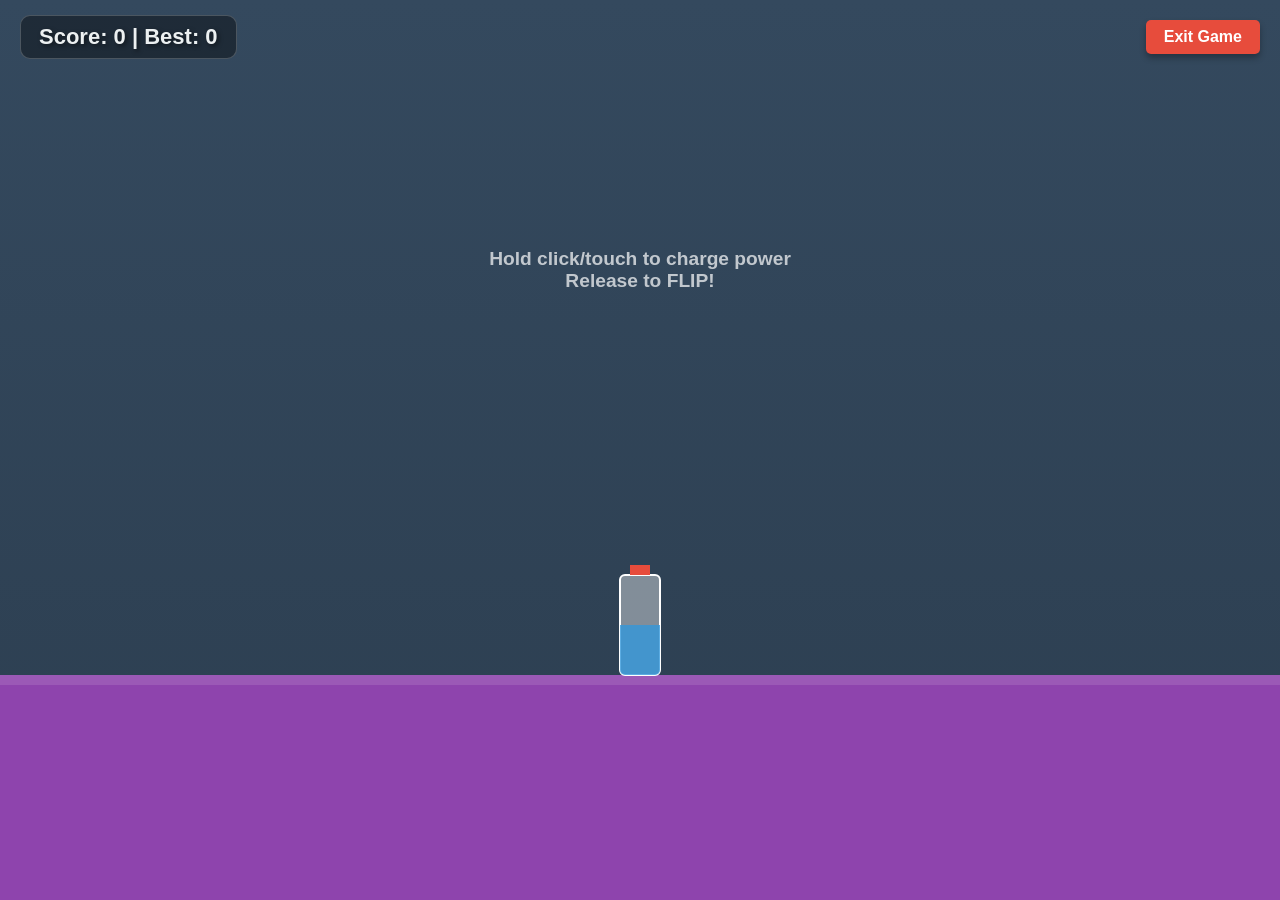
==== games/bottle/index.html @ 72e516ce "Initial commit of standalone arcade games suite" ====
<!DOCTYPE html>
<html lang="en">
<head>
    <meta charset="UTF-8">
    <meta name="viewport" content="width=device-width, initial-scale=1.0, maximum-scale=1.0, user-scalable=no">
    <title>Bottle Flip Pro</title>
    <link rel="stylesheet" href="style.css">
</head>
<body>

    <div class="top-bar">
        <div class="score-board">
            Score: <span id="scoreVal">0</span> | Best: <span id="bestScoreTop">0</span>
        </div>
        <a href="../../index.html" class="exit-btn">Exit Game</a>
    </div>

    <div class="instruction" id="instructionText">
        Hold click/touch to charge power<br>Release to FLIP!
    </div>

    <!-- Power Bar Indicator -->
    <div id="powerBarContainer">
        <div id="powerBarFill"></div>
    </div>

    <canvas id="gameCanvas"></canvas>

    <!-- Game Over Modal -->
    <div id="gameOverModal">
        <h2>Bottle Fell! 💥</h2>
        <p id="motivationalText"></p>
        <div class="score-details">Score: <span id="finalScore">0</span></div>
        <div class="score-details">Best Score: <span id="bestScoreDisplay">0</span></div>
        
        <div class="modal-btn-container">
            <button class="modal-btn restart-btn" onclick="location.reload()">Try Again</button>
            <a href="../../index.html" class="modal-btn exit-modal-btn">Exit</a>
        </div>
    </div>

    <script>
        const canvas = document.getElementById("gameCanvas");
        const ctx = canvas.getContext("2d");
        
        canvas.width = window.innerWidth;
        canvas.height = window.innerHeight;

        // Variables & Physics
        let score = 0;
        let bestScore = localStorage.getItem("bottleBestScore") || 0;
        document.getElementById("bestScoreTop").innerText = bestScore;

        const gravity = 0.6;
        let state = "IDLE"; // IDLE, CHARGING, FLIPPING, GAMEOVER
        let power = 0;
        let maxPower = 25;
        let powerDirection = 1;

        // Table / Platform details
        const table = {
            y: canvas.height * 0.75, // Table screen ke 75% height par hogi
            height: canvas.height * 0.25
        };

        // Bottle Object
        const bottle = {
            w: 40,
            h: 100,
            x: canvas.width / 2,
            y: table.y - 100,
            vy: 0, // Vertical velocity
            angle: 0, // Rotation in degrees
            vRot: 0 // Rotational velocity
        };

        const powerBarContainer = document.getElementById("powerBarContainer");
        const powerBarFill = document.getElementById("powerBarFill");
        const instructionText = document.getElementById("instructionText");

        // Input Listeners (Mouse & Touch)
        function startCharge(e) {
            if (e.type === 'touchstart') e.preventDefault();
            if (state === "IDLE") {
                state = "CHARGING";
                power = 0;
                powerDirection = 1;
                powerBarContainer.style.display = "block";
                instructionText.style.display = "none";
            }
        }

        function releaseFlip(e) {
            if (e.type === 'touchend') e.preventDefault();
            if (state === "CHARGING") {
                state = "FLIPPING";
                powerBarContainer.style.display = "none";
                
                // Jump physics apply karna
                bottle.vy = -power; // Upar ki taraf uchhalna
                bottle.vRot = power * 0.8; // Ghoomne ki speed (power pe depend karegi)
            }
        }

        window.addEventListener("mousedown", startCharge);
        window.addEventListener("touchstart", startCharge, {passive: false});
        window.addEventListener("mouseup", releaseFlip);
        window.addEventListener("touchend", releaseFlip, {passive: false});

        // Game Loop
        function update() {
            ctx.clearRect(0, 0, canvas.width, canvas.height);

            // Draw Background Room (Simple gradient)
            let gradient = ctx.createLinearGradient(0, 0, 0, canvas.height);
            gradient.addColorStop(0, "#34495e");
            gradient.addColorStop(1, "#2c3e50");
            ctx.fillStyle = gradient;
            ctx.fillRect(0, 0, canvas.width, canvas.height);

            // Draw Table
            ctx.fillStyle = "#8e44ad"; // Purple table for arcade look
            ctx.fillRect(0, table.y, canvas.width, table.height);
            ctx.fillStyle = "#9b59b6"; // Table top highlight
            ctx.fillRect(0, table.y, canvas.width, 10);

            // Charging Logic
            if (state === "CHARGING") {
                power += 0.5 * powerDirection;
                if (power >= maxPower || power <= 0) {
                    powerDirection *= -1; // Bar full hone par wapas reverse aayega
                }
                powerBarFill.style.width = (power / maxPower) * 100 + "%";
            }

            // Flipping Physics Logic
            if (state === "FLIPPING") {
                bottle.vy += gravity; // Gravity apply
                bottle.y += bottle.vy;
                bottle.angle += bottle.vRot; // Rotate

                // Collision with table check
                if (bottle.y >= table.y - bottle.h) {
                    bottle.y = table.y - bottle.h; // Table par set karo
                    checkLanding();
                }
            }

            // Draw Bottle
            ctx.save();
            // Origin point ko bottle ke center me set karna taki wo center se ghoome
            ctx.translate(bottle.x, bottle.y + bottle.h / 2);
            ctx.rotate((bottle.angle * Math.PI) / 180);

            // Draw Bottle Body
            ctx.fillStyle = "rgba(255, 255, 255, 0.4)";
            ctx.strokeStyle = "#ffffff";
            ctx.lineWidth = 2;
            
            // Bottle shape (Rectangle with rounded bottom)
            ctx.beginPath();
            ctx.roundRect(-bottle.w / 2, -bottle.h / 2, bottle.w, bottle.h, 5);
            ctx.fill();
            ctx.stroke();

            // Draw Water inside bottle (Blue)
            ctx.fillStyle = "rgba(52, 152, 219, 0.8)";
            ctx.beginPath();
            ctx.roundRect(-bottle.w / 2, 0, bottle.w, bottle.h / 2, [0, 0, 5, 5]);
            ctx.fill();

            // Draw Bottle Cap
            ctx.fillStyle = "#e74c3c"; // Red cap
            ctx.fillRect(-bottle.w / 4, -bottle.h / 2 - 10, bottle.w / 2, 10);

            ctx.restore();

            if (state !== "GAMEOVER") {
                requestAnimationFrame(update);
            }
        }

        // Win/Loss Calculation
        function checkLanding() {
            // Angle ko 0-360 ke beech me lana
            let finalAngle = Math.abs(bottle.angle % 360);

            // Perfect landing condition (straight upright)
            if (finalAngle <= 25 || finalAngle >= 335) {
                // WIN!
                score++;
                document.getElementById("scoreVal").innerText = score;
                
                // Snap bottle back to perfect straight
                bottle.angle = 0;
                bottle.y = table.y - bottle.h;
                
                state = "IDLE";
                instructionText.innerHTML = "Perfect! 👏<br>Tap to flip again.";
                instructionText.style.display = "block";
            } else {
                // LOSE! (Bottle giri hui draw hogi)
                state = "GAMEOVER";
                
                // Snap it to fallen down horizontally
                bottle.angle = (finalAngle > 90 && finalAngle < 270) ? 180 : 90;
                bottle.y = table.y - bottle.w/2; // Laying flat
                drawFinalFallenState(); // Draw one last time
                
                setTimeout(showGameOverMenu, 500);
            }
        }

        function drawFinalFallenState() {
            ctx.clearRect(0, 0, canvas.width, canvas.height);
            let gradient = ctx.createLinearGradient(0, 0, 0, canvas.height);
            gradient.addColorStop(0, "#34495e");
            gradient.addColorStop(1, "#2c3e50");
            ctx.fillStyle = gradient;
            ctx.fillRect(0, 0, canvas.width, canvas.height);

            ctx.fillStyle = "#8e44ad"; 
            ctx.fillRect(0, table.y, canvas.width, table.height);
            ctx.fillStyle = "#9b59b6"; 
            ctx.fillRect(0, table.y, canvas.width, 10);

            ctx.save();
            ctx.translate(bottle.x, table.y - bottle.w/2);
            ctx.rotate((90 * Math.PI) / 180);

            ctx.fillStyle = "rgba(255, 255, 255, 0.4)";
            ctx.strokeStyle = "#ffffff";
            ctx.lineWidth = 2;
            ctx.beginPath();
            ctx.roundRect(-bottle.w / 2, -bottle.h / 2, bottle.w, bottle.h, 5);
            ctx.fill();
            ctx.stroke();

            ctx.fillStyle = "rgba(52, 152, 219, 0.8)";
            ctx.beginPath();
            ctx.roundRect(-bottle.w / 2, 0, bottle.w, bottle.h / 2, [0, 0, 5, 5]);
            ctx.fill();

            ctx.fillStyle = "#e74c3c";
            ctx.fillRect(-bottle.w / 4, -bottle.h / 2 - 10, bottle.w / 2, 10);
            ctx.restore();
        }

        function showGameOverMenu() {
            let textElement = document.getElementById("motivationalText");
            
            if (score > bestScore) {
                bestScore = score;
                localStorage.setItem("bottleBestScore", bestScore); 
                textElement.innerText = "Awesome! New High Score! 🎉";
                textElement.style.color = "#27ae60";
            } else {
                textElement.innerText = "Oops! Timing is everything. Your best is " + bestScore + " 💪";
            }
            
            document.getElementById("finalScore").innerText = score;
            document.getElementById("bestScoreDisplay").innerText = bestScore;
            
            document.getElementById("gameCanvas").style.filter = "blur(3px)";
            document.getElementById("gameOverModal").style.display = "block";
        }

        // Adjust canvas on resize
        window.addEventListener('resize', () => {
            canvas.width = window.innerWidth;
            canvas.height = window.innerHeight;
            bottle.x = canvas.width / 2;
            table.y = canvas.height * 0.75;
            table.height = canvas.height * 0.25;
            if(state === "IDLE") {
                bottle.y = table.y - bottle.h;
            }
        });

        // Start animation
        update();

    </script>
</body>
</html>
---- games/bottle/style.css ----
body {
    background: #2c3e50; /* Dark blue background */
    margin: 0;
    overflow: hidden;
    font-family: 'Segoe UI', Tahoma, Geneva, Verdana, sans-serif;
    user-select: none; /* Mobile par double tap zoom rokne ke liye */
}

canvas {
    display: block;
}

.top-bar {
    position: absolute;
    top: 15px;
    left: 20px;
    right: 20px;
    display: flex;
    justify-content: space-between;
    align-items: center;
    pointer-events: none;
}

.score-board {
    color: #ecf0f1;
    font-size: 22px;
    font-weight: bold;
    text-shadow: 2px 2px 4px rgba(0, 0, 0, 0.5);
    background: rgba(0, 0, 0, 0.4);
    padding: 8px 18px;
    border-radius: 10px;
    border: 1px solid rgba(255,255,255,0.2);
}

.exit-btn {
    pointer-events: auto;
    padding: 8px 18px;
    background: #e74c3c;
    color: white;
    text-decoration: none;
    border-radius: 5px;
    font-weight: bold;
    transition: 0.3s;
    box-shadow: 0 4px 6px rgba(0, 0, 0, 0.3);
}

.exit-btn:hover { background: #c0392b; transform: scale(1.05); }

/* Power Bar Styling */
#powerBarContainer {
    position: absolute;
    bottom: 50px;
    left: 50%;
    transform: translateX(-50%);
    width: 250px;
    height: 20px;
    background: rgba(255, 255, 255, 0.2);
    border-radius: 10px;
    border: 2px solid white;
    display: none; /* Sirf click karne par dikhega */
}

#powerBarFill {
    width: 0%;
    height: 100%;
    background: linear-gradient(90deg, #2ecc71, #f1c40f, #e74c3c);
    border-radius: 8px;
}

/* Game Over Modal */
#gameOverModal {
    display: none;
    position: absolute;
    top: 50%;
    left: 50%;
    transform: translate(-50%, -50%);
    background: white;
    padding: 30px;
    border-radius: 15px;
    text-align: center;
    box-shadow: 0 10px 30px rgba(0, 0, 0, 0.5);
    z-index: 100;
    min-width: 300px;
}

#gameOverModal h2 { color: #c0392b; margin-top: 0; font-size: 2rem; }
#motivationalText { font-size: 1.1rem; color: #555; margin-bottom: 20px; font-weight: 500; }
.score-details { font-size: 1.2rem; font-weight: bold; color: #2c3e50; margin: 10px 0; }

.modal-btn-container { margin-top: 25px; display: flex; justify-content: center; gap: 15px; }
.modal-btn {
    padding: 10px 20px;
    border: none;
    border-radius: 5px;
    cursor: pointer;
    font-weight: bold;
    font-size: 1rem;
    transition: 0.3s;
    text-decoration: none;
}
.restart-btn { background: #27ae60; color: white; }
.restart-btn:hover { background: #2ecc71; }
.exit-modal-btn { background: #e74c3c; color: white; }
.exit-modal-btn:hover { background: #c0392b; }

.instruction {
    position: absolute;
    top: 30%;
    left: 50%;
    transform: translate(-50%, -50%);
    color: rgba(255,255,255,0.7);
    font-size: 1.2rem;
    font-weight: bold;
    pointer-events: none;
    text-align: center;
}
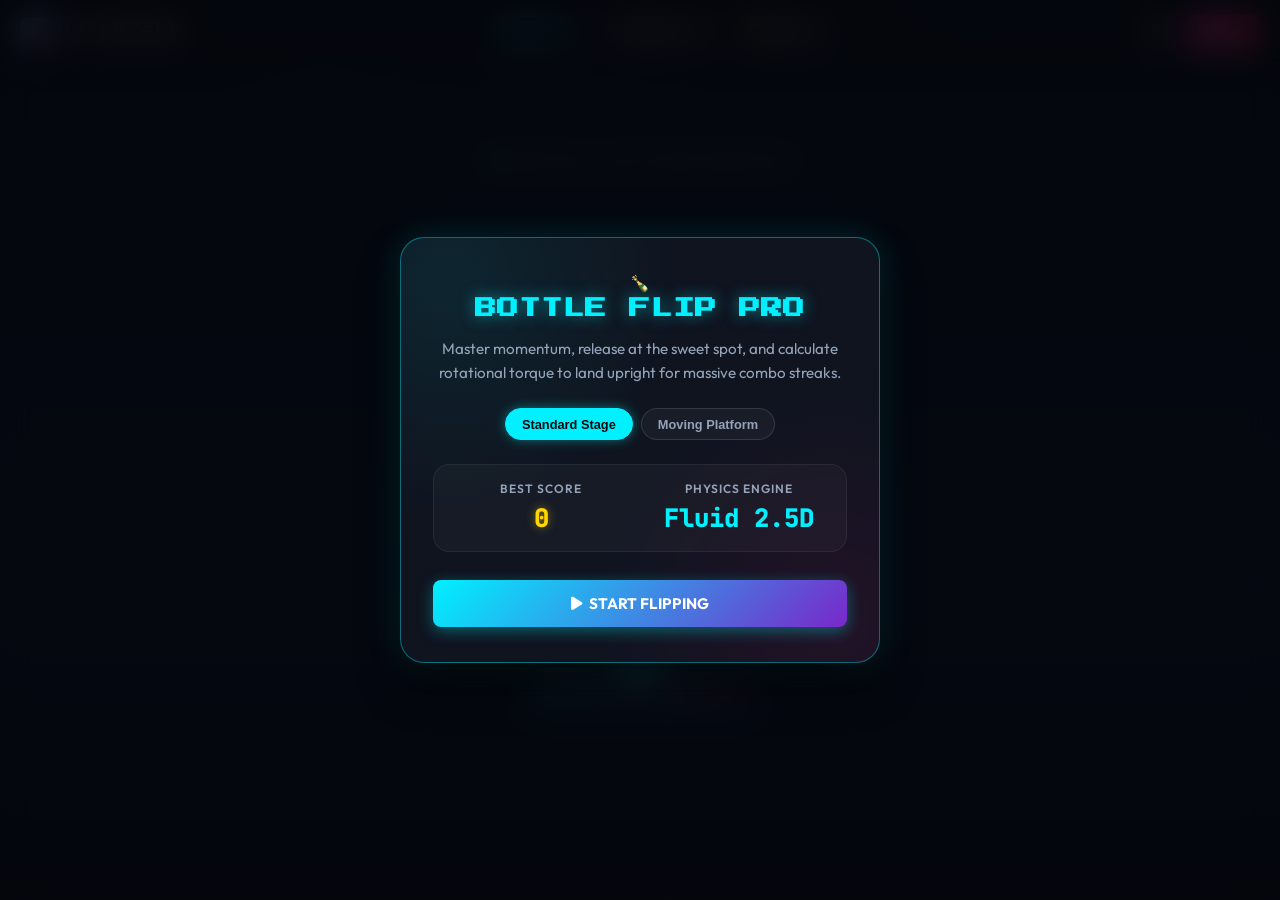
==== commit 8d671a9e: "feat: complete arcade overhaul with distinct game identities, Web Audio synthesizer, and Neon Breako" ====
--- a/games/bottle/index.html
+++ b/games/bottle/index.html
@@ -1,285 +1,652 @@
 <!DOCTYPE html>
 <html lang="en">
 <head>
-    <meta charset="UTF-8">
-    <meta name="viewport" content="width=device-width, initial-scale=1.0, maximum-scale=1.0, user-scalable=no">
-    <title>Bottle Flip Pro</title>
-    <link rel="stylesheet" href="style.css">
+  <meta charset="UTF-8">
+  <meta name="viewport" content="width=device-width, initial-scale=1.0, maximum-scale=1.0, user-scalable=no">
+  <title>Bottle Flip Pro | VG-Arcade</title>
+  <meta name="description" content="Realistic 2.5D physics bottle flipping simulator with dynamic fluid mechanics and streak multipliers by Vaishnav Gupta.">
+  <link rel="stylesheet" href="https://cdnjs.cloudflare.com/ajax/libs/font-awesome/6.5.1/css/all.min.css">
+  <link rel="stylesheet" href="style.css">
 </head>
 <body>
 
-    <div class="top-bar">
-        <div class="score-board">
-            Score: <span id="scoreVal">0</span> | Best: <span id="bestScoreTop">0</span>
+  <!-- Top Arcade Header -->
+  <header class="arcade-header">
+    <a href="../../index.html" class="arcade-brand" title="Back to Arcade Zone">
+      <div class="arcade-brand-icon"><i class="fas fa-gamepad"></i></div>
+      <span>VG-ARCADE</span>
+    </a>
+
+    <div class="arcade-stats-bar">
+      <div class="arcade-badge arcade-badge-highlight">
+        <span>SCORE:</span> <span id="currentScore">0</span>
+      </div>
+      <div class="arcade-badge">
+        <i class="fas fa-fire" style="color:var(--arcade-pink);"></i>
+        <span>STREAK:</span> <span id="currentStreak">0</span>x
+      </div>
+      <div class="arcade-badge">
+        <i class="fas fa-trophy" style="color:var(--arcade-yellow);"></i>
+        <span>BEST:</span> <span id="bestScore">0</span>
+      </div>
+    </div>
+
+    <div class="arcade-actions">
+      <button class="arcade-btn arcade-btn-icon arcade-sound-btn" onclick="ArcadeAudio.toggleMute()" title="Mute/Unmute Audio">
+        <i class="fas fa-volume-up"></i>
+      </button>
+      <a href="../../index.html" class="arcade-btn arcade-btn-danger" title="Exit to Hub">
+        <i class="fas fa-door-open"></i> <span class="hide-mobile">Exit</span>
+      </a>
+    </div>
+  </header>
+
+  <!-- Dynamic Streak Callout -->
+  <div class="streak-floater" id="streakBanner">🔥 2X COMBO!</div>
+
+  <!-- Instruction Guide -->
+  <div class="flip-guide" id="flipGuide">
+    <i class="fas fa-hand-pointer"></i>
+    <span>Hold mouse or touch to charge, release to flip!</span>
+  </div>
+
+  <!-- Power Gauge HUD -->
+  <div class="power-hud" id="powerHud">
+    <div class="power-label-row">
+      <span>FLIP TORQUE</span>
+      <span id="powerPercent">0%</span>
+    </div>
+    <div class="power-track">
+      <div class="sweet-spot-marker"></div>
+      <div class="power-fill" id="powerFill"></div>
+    </div>
+  </div>
+
+  <canvas id="gameCanvas"></canvas>
+
+  <!-- Start Modal -->
+  <div class="arcade-modal-backdrop active" id="startModal">
+    <div class="arcade-modal-card">
+      <div class="game-badge-icon">🍾</div>
+      <h1 class="arcade-modal-title">BOTTLE FLIP PRO</h1>
+      <p class="arcade-modal-desc">
+        Master momentum, release at the sweet spot, and calculate rotational torque to land upright for massive combo streaks.
+      </p>
+
+      <div class="arcade-difficulty-tabs">
+        <button class="arcade-diff-btn active" data-mode="classic" onclick="setGameMode('classic')">Standard Stage</button>
+        <button class="arcade-diff-btn" data-mode="moving" onclick="setGameMode('moving')">Moving Platform</button>
+      </div>
+
+      <div class="arcade-stat-grid">
+        <div class="arcade-stat-item">
+          <div class="label">Best Score</div>
+          <div class="val highlight" id="modalBestDisplay">0</div>
         </div>
-        <a href="../../index.html" class="exit-btn">Exit Game</a>
+        <div class="arcade-stat-item">
+          <div class="label">Physics Engine</div>
+          <div class="val" style="color:var(--arcade-cyan);">Fluid 2.5D</div>
+        </div>
+      </div>
+
+      <div class="arcade-modal-buttons">
+        <button class="arcade-btn arcade-btn-primary" onclick="startGame()">
+          <i class="fas fa-play"></i> START FLIPPING
+        </button>
+      </div>
     </div>
-
-    <div class="instruction" id="instructionText">
-        Hold click/touch to charge power<br>Release to FLIP!
+  </div>
+
+  <!-- Game Over Modal -->
+  <div class="arcade-modal-backdrop" id="gameOverModal">
+    <div class="arcade-modal-card">
+      <h2 class="arcade-modal-title" id="gameOverTitle" style="color:var(--arcade-pink);">BOTTLE TOPPLED!</h2>
+      <p class="arcade-modal-desc" id="gameOverMsg">A slight miscalculation in angular torque.</p>
+
+      <div class="arcade-stat-grid">
+        <div class="arcade-stat-item">
+          <div class="label">Final Score</div>
+          <div class="val highlight" id="finalScoreVal">0</div>
+        </div>
+        <div class="arcade-stat-item">
+          <div class="label">Best Score</div>
+          <div class="val" id="bestScoreVal">0</div>
+        </div>
+      </div>
+
+      <div class="arcade-modal-buttons">
+        <button class="arcade-btn arcade-btn-primary" onclick="restartGame()">
+          <i class="fas fa-redo"></i> TRY AGAIN
+        </button>
+        <a href="../../index.html" class="arcade-btn arcade-btn-ghost">
+          <i class="fas fa-home"></i> HUB
+        </a>
+      </div>
     </div>
-
-    <!-- Power Bar Indicator -->
-    <div id="powerBarContainer">
-        <div id="powerBarFill"></div>
-    </div>
-
-    <canvas id="gameCanvas"></canvas>
-
-    <!-- Game Over Modal -->
-    <div id="gameOverModal">
-        <h2>Bottle Fell! 💥</h2>
-        <p id="motivationalText"></p>
-        <div class="score-details">Score: <span id="finalScore">0</span></div>
-        <div class="score-details">Best Score: <span id="bestScoreDisplay">0</span></div>
-        
-        <div class="modal-btn-container">
-            <button class="modal-btn restart-btn" onclick="location.reload()">Try Again</button>
-            <a href="../../index.html" class="modal-btn exit-modal-btn">Exit</a>
-        </div>
-    </div>
-
-    <script>
-        const canvas = document.getElementById("gameCanvas");
-        const ctx = canvas.getContext("2d");
-        
-        canvas.width = window.innerWidth;
-        canvas.height = window.innerHeight;
-
-        // Variables & Physics
-        let score = 0;
-        let bestScore = localStorage.getItem("bottleBestScore") || 0;
-        document.getElementById("bestScoreTop").innerText = bestScore;
-
-        const gravity = 0.6;
-        let state = "IDLE"; // IDLE, CHARGING, FLIPPING, GAMEOVER
-        let power = 0;
-        let maxPower = 25;
-        let powerDirection = 1;
-
-        // Table / Platform details
-        const table = {
-            y: canvas.height * 0.75, // Table screen ke 75% height par hogi
-            height: canvas.height * 0.25
-        };
-
-        // Bottle Object
-        const bottle = {
-            w: 40,
-            h: 100,
-            x: canvas.width / 2,
-            y: table.y - 100,
-            vy: 0, // Vertical velocity
-            angle: 0, // Rotation in degrees
-            vRot: 0 // Rotational velocity
-        };
-
-        const powerBarContainer = document.getElementById("powerBarContainer");
-        const powerBarFill = document.getElementById("powerBarFill");
-        const instructionText = document.getElementById("instructionText");
-
-        // Input Listeners (Mouse & Touch)
-        function startCharge(e) {
-            if (e.type === 'touchstart') e.preventDefault();
-            if (state === "IDLE") {
-                state = "CHARGING";
-                power = 0;
-                powerDirection = 1;
-                powerBarContainer.style.display = "block";
-                instructionText.style.display = "none";
-            }
+  </div>
+
+  <script src="../../shared/arcade-core.js"></script>
+  <script>
+    const canvas = document.getElementById("gameCanvas");
+    const ctx = canvas.getContext("2d");
+
+    // Game Mode & Stats
+    let gameMode = 'classic';
+    let score = 0;
+    let streak = 0;
+    let bestScore = 0;
+    let state = 'IDLE'; // IDLE, CHARGING, FLIPPING, LANDED, FALLEN, GAMEOVER
+
+    // Physics
+    const GRAVITY = 0.58;
+    let power = 0;
+    let powerSpeed = 0.52;
+    let maxPower = 24;
+    let powerDir = 1;
+
+    // Platform State
+    let platform = {
+      x: 0,
+      y: 0,
+      w: 220,
+      h: 24,
+      targetX: 0,
+      dir: 1,
+      speed: 1.5
+    };
+
+    // Bottle State
+    const bottle = {
+      w: 42,
+      h: 110,
+      x: 0,
+      y: 0,
+      vx: 0,
+      vy: 0,
+      angle: 0,
+      vRot: 0,
+      slosh: 0,      // Liquid slosh offset angle
+      vSlosh: 0      // Liquid slosh velocity
+    };
+
+    // Lights
+    let spotlightAngle = 0;
+
+    ArcadeStorage.recordPlay('bottle');
+
+    function updateHighScore() {
+      bestScore = ArcadeStorage.getHighScore(`bottle_${gameMode}`, 0);
+      document.getElementById("bestScore").innerText = bestScore;
+      document.getElementById("modalBestDisplay").innerText = bestScore;
+    }
+
+    function setGameMode(mode) {
+      gameMode = mode;
+      document.querySelectorAll(".arcade-diff-btn").forEach(btn => {
+        btn.classList.toggle("active", btn.getAttribute("data-mode") === mode);
+      });
+      updateHighScore();
+      ArcadeAudio.playClick();
+    }
+
+    function resizeCanvas() {
+      canvas.width = window.innerWidth;
+      canvas.height = window.innerHeight;
+
+      platform.y = canvas.height * 0.76;
+      if (state === 'IDLE' || state === 'CHARGING') {
+        platform.x = (canvas.width - platform.w) / 2;
+        bottle.x = platform.x + platform.w / 2;
+        bottle.y = platform.y - bottle.h;
+      }
+    }
+    window.addEventListener("resize", resizeCanvas);
+
+    function startGame() {
+      document.getElementById("startModal").classList.remove("active");
+      document.getElementById("gameOverModal").classList.remove("active");
+      score = 0;
+      streak = 0;
+      document.getElementById("currentScore").innerText = score;
+      document.getElementById("currentStreak").innerText = streak;
+      
+      resetToIdle();
+      state = 'IDLE';
+      updateHighScore();
+      ArcadeAudio.playClick();
+    }
+
+    function restartGame() {
+      startGame();
+    }
+
+    function resetToIdle() {
+      platform.x = (canvas.width - platform.w) / 2;
+      platform.y = canvas.height * 0.76;
+      bottle.x = platform.x + platform.w / 2;
+      bottle.y = platform.y - bottle.h;
+      bottle.vx = 0;
+      bottle.vy = 0;
+      bottle.angle = 0;
+      bottle.vRot = 0;
+      bottle.slosh = 0;
+      bottle.vSlosh = 0;
+      state = 'IDLE';
+    }
+
+    // --- INPUT HANDLING ---
+    function handleChargeStart(e) {
+      if (state !== 'IDLE') return;
+      if (e.target.closest('.arcade-header') || e.target.closest('.arcade-modal-backdrop')) return;
+      
+      state = 'CHARGING';
+      power = 0;
+      powerDir = 1;
+      document.getElementById("powerHud").classList.add("charging");
+      document.getElementById("flipGuide").style.opacity = '0';
+    }
+
+    function handleChargeEnd(e) {
+      if (state !== 'CHARGING') return;
+      state = 'FLIPPING';
+      document.getElementById("powerHud").classList.remove("charging");
+
+      // Calculate vertical and rotational impulses
+      const sweetRatio = power / maxPower;
+      bottle.vy = -power;
+      // Rotational torque tuned so sweet spot (~70%) yields ~360° rotation!
+      bottle.vRot = (power * 0.94) + 1.2;
+      bottle.vSlosh = -power * 0.15;
+
+      ArcadeAudio.playFlip();
+    }
+
+    window.addEventListener("mousedown", handleChargeStart);
+    window.addEventListener("touchstart", (e) => {
+      if (e.touches.length === 1) handleChargeStart(e);
+    }, { passive: true });
+
+    window.addEventListener("mouseup", handleChargeEnd);
+    window.addEventListener("touchend", handleChargeEnd, { passive: true });
+
+    // Keyboard Spacebar
+    window.addEventListener("keydown", (e) => {
+      if (e.code === "Space" && state === 'IDLE') {
+        e.preventDefault();
+        handleChargeStart(e);
+      }
+    });
+    window.addEventListener("keyup", (e) => {
+      if (e.code === "Space" && state === 'CHARGING') {
+        e.preventDefault();
+        handleChargeEnd(e);
+      }
+    });
+
+    // --- GAME LOOP ---
+    function loop() {
+      update();
+      render();
+      requestAnimationFrame(loop);
+    }
+
+    function update() {
+      spotlightAngle += 0.015;
+
+      // Platform movement if in moving mode
+      if (gameMode === 'moving' && (state === 'IDLE' || state === 'CHARGING')) {
+        platform.x += platform.speed * platform.dir;
+        const margin = 40;
+        if (platform.x < margin) {
+          platform.x = margin;
+          platform.dir = 1;
+        } else if (platform.x + platform.w > canvas.width - margin) {
+          platform.x = canvas.width - margin - platform.w;
+          platform.dir = -1;
         }
-
-        function releaseFlip(e) {
-            if (e.type === 'touchend') e.preventDefault();
-            if (state === "CHARGING") {
-                state = "FLIPPING";
-                powerBarContainer.style.display = "none";
-                
-                // Jump physics apply karna
-                bottle.vy = -power; // Upar ki taraf uchhalna
-                bottle.vRot = power * 0.8; // Ghoomne ki speed (power pe depend karegi)
-            }
+        bottle.x = platform.x + platform.w / 2;
+      }
+
+      // Charging Logic
+      if (state === 'CHARGING') {
+        power += powerSpeed * powerDir;
+        if (power >= maxPower) {
+          power = maxPower;
+          powerDir = -1;
+        } else if (power <= 0) {
+          power = 0;
+          powerDir = 1;
         }
-
-        window.addEventListener("mousedown", startCharge);
-        window.addEventListener("touchstart", startCharge, {passive: false});
-        window.addEventListener("mouseup", releaseFlip);
-        window.addEventListener("touchend", releaseFlip, {passive: false});
-
-        // Game Loop
-        function update() {
-            ctx.clearRect(0, 0, canvas.width, canvas.height);
-
-            // Draw Background Room (Simple gradient)
-            let gradient = ctx.createLinearGradient(0, 0, 0, canvas.height);
-            gradient.addColorStop(0, "#34495e");
-            gradient.addColorStop(1, "#2c3e50");
-            ctx.fillStyle = gradient;
-            ctx.fillRect(0, 0, canvas.width, canvas.height);
-
-            // Draw Table
-            ctx.fillStyle = "#8e44ad"; // Purple table for arcade look
-            ctx.fillRect(0, table.y, canvas.width, table.height);
-            ctx.fillStyle = "#9b59b6"; // Table top highlight
-            ctx.fillRect(0, table.y, canvas.width, 10);
-
-            // Charging Logic
-            if (state === "CHARGING") {
-                power += 0.5 * powerDirection;
-                if (power >= maxPower || power <= 0) {
-                    powerDirection *= -1; // Bar full hone par wapas reverse aayega
-                }
-                powerBarFill.style.width = (power / maxPower) * 100 + "%";
-            }
-
-            // Flipping Physics Logic
-            if (state === "FLIPPING") {
-                bottle.vy += gravity; // Gravity apply
-                bottle.y += bottle.vy;
-                bottle.angle += bottle.vRot; // Rotate
-
-                // Collision with table check
-                if (bottle.y >= table.y - bottle.h) {
-                    bottle.y = table.y - bottle.h; // Table par set karo
-                    checkLanding();
-                }
-            }
-
-            // Draw Bottle
-            ctx.save();
-            // Origin point ko bottle ke center me set karna taki wo center se ghoome
-            ctx.translate(bottle.x, bottle.y + bottle.h / 2);
-            ctx.rotate((bottle.angle * Math.PI) / 180);
-
-            // Draw Bottle Body
-            ctx.fillStyle = "rgba(255, 255, 255, 0.4)";
-            ctx.strokeStyle = "#ffffff";
-            ctx.lineWidth = 2;
-            
-            // Bottle shape (Rectangle with rounded bottom)
-            ctx.beginPath();
-            ctx.roundRect(-bottle.w / 2, -bottle.h / 2, bottle.w, bottle.h, 5);
-            ctx.fill();
-            ctx.stroke();
-
-            // Draw Water inside bottle (Blue)
-            ctx.fillStyle = "rgba(52, 152, 219, 0.8)";
-            ctx.beginPath();
-            ctx.roundRect(-bottle.w / 2, 0, bottle.w, bottle.h / 2, [0, 0, 5, 5]);
-            ctx.fill();
-
-            // Draw Bottle Cap
-            ctx.fillStyle = "#e74c3c"; // Red cap
-            ctx.fillRect(-bottle.w / 4, -bottle.h / 2 - 10, bottle.w / 2, 10);
-
-            ctx.restore();
-
-            if (state !== "GAMEOVER") {
-                requestAnimationFrame(update);
-            }
+        const pct = Math.round((power / maxPower) * 100);
+        document.getElementById("powerFill").style.width = `${pct}%`;
+        document.getElementById("powerPercent").innerText = `${pct}%`;
+
+        // Slight pre-jump bottle squash
+        bottle.slosh = Math.sin(Date.now() / 80) * 0.15;
+      }
+
+      // Flipping Physics
+      if (state === 'FLIPPING') {
+        bottle.vy += GRAVITY;
+        bottle.y += bottle.vy;
+        bottle.angle += bottle.vRot;
+
+        // Fluid physics simulation inside bottle
+        const targetSlosh = -(bottle.vRot * 0.04);
+        bottle.vSlosh += (targetSlosh - bottle.slosh) * 0.12;
+        bottle.vSlosh *= 0.92; // Damping
+        bottle.slosh += bottle.vSlosh;
+
+        // Check platform contact
+        const targetFloor = platform.y - bottle.h;
+        if (bottle.y >= targetFloor && bottle.vy > 0) {
+          bottle.y = targetFloor;
+          evaluateLanding();
         }
-
-        // Win/Loss Calculation
-        function checkLanding() {
-            // Angle ko 0-360 ke beech me lana
-            let finalAngle = Math.abs(bottle.angle % 360);
-
-            // Perfect landing condition (straight upright)
-            if (finalAngle <= 25 || finalAngle >= 335) {
-                // WIN!
-                score++;
-                document.getElementById("scoreVal").innerText = score;
-                
-                // Snap bottle back to perfect straight
-                bottle.angle = 0;
-                bottle.y = table.y - bottle.h;
-                
-                state = "IDLE";
-                instructionText.innerHTML = "Perfect! 👏<br>Tap to flip again.";
-                instructionText.style.display = "block";
-            } else {
-                // LOSE! (Bottle giri hui draw hogi)
-                state = "GAMEOVER";
-                
-                // Snap it to fallen down horizontally
-                bottle.angle = (finalAngle > 90 && finalAngle < 270) ? 180 : 90;
-                bottle.y = table.y - bottle.w/2; // Laying flat
-                drawFinalFallenState(); // Draw one last time
-                
-                setTimeout(showGameOverMenu, 500);
-            }
+      }
+    }
+
+    function evaluateLanding() {
+      // Normalize angle to [0, 360)
+      let normAngle = ((bottle.angle % 360) + 360) % 360;
+
+      // Upright tolerance (within 24 degrees of upright 0/360)
+      const isUpright = (normAngle <= 24 || normAngle >= 336);
+
+      // Check if within platform horizontal bounds
+      const onPlatform = (bottle.x >= platform.x + 10 && bottle.x <= platform.x + platform.w - 10);
+
+      if (isUpright && onPlatform) {
+        // SUCCESSFUL LANDING!
+        state = 'LANDED';
+        bottle.angle = 0;
+        bottle.vy = 0;
+        bottle.vRot = 0;
+        streak++;
+
+        const multiplier = Math.min(streak, 5);
+        const pts = 10 * multiplier;
+        score += pts;
+
+        document.getElementById("currentScore").innerText = score;
+        document.getElementById("currentStreak").innerText = streak;
+
+        ArcadeAudio.playLand();
+        if (streak > 1) {
+          ArcadeAudio.playEat();
+          showStreakBanner(`🔥 ${streak}X STREAK! +${pts} PTS`);
         }
 
-        function drawFinalFallenState() {
-            ctx.clearRect(0, 0, canvas.width, canvas.height);
-            let gradient = ctx.createLinearGradient(0, 0, 0, canvas.height);
-            gradient.addColorStop(0, "#34495e");
-            gradient.addColorStop(1, "#2c3e50");
-            ctx.fillStyle = gradient;
-            ctx.fillRect(0, 0, canvas.width, canvas.height);
-
-            ctx.fillStyle = "#8e44ad"; 
-            ctx.fillRect(0, table.y, canvas.width, table.height);
-            ctx.fillStyle = "#9b59b6"; 
-            ctx.fillRect(0, table.y, canvas.width, 10);
-
-            ctx.save();
-            ctx.translate(bottle.x, table.y - bottle.w/2);
-            ctx.rotate((90 * Math.PI) / 180);
-
-            ctx.fillStyle = "rgba(255, 255, 255, 0.4)";
-            ctx.strokeStyle = "#ffffff";
-            ctx.lineWidth = 2;
-            ctx.beginPath();
-            ctx.roundRect(-bottle.w / 2, -bottle.h / 2, bottle.w, bottle.h, 5);
-            ctx.fill();
-            ctx.stroke();
-
-            ctx.fillStyle = "rgba(52, 152, 219, 0.8)";
-            ctx.beginPath();
-            ctx.roundRect(-bottle.w / 2, 0, bottle.w, bottle.h / 2, [0, 0, 5, 5]);
-            ctx.fill();
-
-            ctx.fillStyle = "#e74c3c";
-            ctx.fillRect(-bottle.w / 4, -bottle.h / 2 - 10, bottle.w / 2, 10);
-            ctx.restore();
+        ArcadeFX.burst(bottle.x, platform.y, 20, ['#00f0ff', '#ffd700', '#00ff88']);
+
+        setTimeout(() => {
+          if (state === 'LANDED') {
+            state = 'IDLE';
+            document.getElementById("flipGuide").style.opacity = '1';
+          }
+        }, 500);
+
+      } else {
+        // TOPPLE / MISS
+        state = 'FALLEN';
+        bottle.angle = (normAngle > 90 && normAngle < 270) ? 180 : (normAngle < 180 ? 90 : -90);
+        bottle.y = platform.y - bottle.w / 2;
+        ArcadeAudio.playGameOver();
+
+        setTimeout(() => {
+          triggerGameOver();
+        }, 600);
+      }
+    }
+
+    function showStreakBanner(text) {
+      const el = document.getElementById("streakBanner");
+      el.innerText = text;
+      el.classList.add("active");
+      setTimeout(() => el.classList.remove("active"), 1600);
+    }
+
+    function triggerGameOver() {
+      state = 'GAMEOVER';
+      const isNewBest = ArcadeStorage.setHighScore(`bottle_${gameMode}`, score);
+      updateHighScore();
+
+      document.getElementById("finalScoreVal").innerText = score;
+      document.getElementById("bestScoreVal").innerText = bestScore;
+
+      const titleEl = document.getElementById("gameOverTitle");
+      const msgEl = document.getElementById("gameOverMsg");
+
+      if (isNewBest && score > 0) {
+        titleEl.innerText = "NEW BEST RECORD! 🏆";
+        titleEl.style.color = "var(--arcade-yellow)";
+        msgEl.innerText = `Incredible focus! You achieved a record score of ${score} pts.`;
+        ArcadeFX.confetti();
+      } else {
+        titleEl.innerText = "BOTTLE FELL!";
+        titleEl.style.color = "var(--arcade-pink)";
+        msgEl.innerText = `Final Score: ${score} points | Max Streak: ${streak}x`;
+      }
+
+      document.getElementById("gameOverModal").classList.add("active");
+    }
+
+    // --- RENDERING ---
+    function render() {
+      ctx.clearRect(0, 0, canvas.width, canvas.height);
+
+      // Arena Background Gradient
+      const bgGrad = ctx.createLinearGradient(0, 0, 0, canvas.height);
+      bgGrad.addColorStop(0, "#080c16");
+      bgGrad.addColorStop(0.65, "#101728");
+      bgGrad.addColorStop(1, "#070a12");
+      ctx.fillStyle = bgGrad;
+      ctx.fillRect(0, 0, canvas.width, canvas.height);
+
+      // Animated Overhead Stage Spotlights
+      ctx.save();
+      const spotGrad1 = ctx.createRadialGradient(
+        canvas.width * 0.3 + Math.sin(spotlightAngle) * 80, 0, 10,
+        canvas.width * 0.4, canvas.height * 0.8, canvas.width * 0.5
+      );
+      spotGrad1.addColorStop(0, "rgba(0, 240, 255, 0.12)");
+      spotGrad1.addColorStop(1, "transparent");
+      ctx.fillStyle = spotGrad1;
+      ctx.fillRect(0, 0, canvas.width, canvas.height);
+
+      const spotGrad2 = ctx.createRadialGradient(
+        canvas.width * 0.7 - Math.sin(spotlightAngle) * 80, 0, 10,
+        canvas.width * 0.6, canvas.height * 0.8, canvas.width * 0.5
+      );
+      spotGrad2.addColorStop(0, "rgba(255, 0, 127, 0.1)");
+      spotGrad2.addColorStop(1, "transparent");
+      ctx.fillStyle = spotGrad2;
+      ctx.fillRect(0, 0, canvas.width, canvas.height);
+      ctx.restore();
+
+      // Perspective Grid Lines on Floor
+      ctx.strokeStyle = "rgba(0, 240, 255, 0.06)";
+      ctx.lineWidth = 1;
+      const floorY = platform.y + 15;
+      for (let x = 0; x <= canvas.width; x += 60) {
+        ctx.beginPath();
+        ctx.moveTo(x, floorY);
+        ctx.lineTo(x + (x - canvas.width / 2) * 0.5, canvas.height);
+        ctx.stroke();
+      }
+
+      // Draw Platform Podia
+      drawPlatform();
+
+      // Draw Trajectory Prediction Dots while Charging
+      if (state === 'CHARGING' && power > 2) {
+        drawTrajectoryPreview();
+      }
+
+      // Draw Bottle Shadow
+      drawBottleShadow();
+
+      // Draw 2.5D Bottle with Fluid Simulation
+      drawBottle();
+    }
+
+    function drawPlatform() {
+      // Glow under platform
+      ctx.shadowColor = "rgba(0, 240, 255, 0.4)";
+      ctx.shadowBlur = 20;
+
+      // Platform Base
+      ctx.fillStyle = "#162035";
+      ctx.beginPath();
+      ctx.roundRect(platform.x, platform.y, platform.w, platform.h, [4, 4, 12, 12]);
+      ctx.fill();
+      ctx.shadowBlur = 0;
+
+      // Platform Top Surface Highlight
+      const topGrad = ctx.createLinearGradient(platform.x, platform.y, platform.x + platform.w, platform.y);
+      topGrad.addColorStop(0, "#00f0ff");
+      topGrad.addColorStop(0.5, "#a5b4fc");
+      topGrad.addColorStop(1, "#ff007f");
+      ctx.fillStyle = topGrad;
+      ctx.beginPath();
+      ctx.roundRect(platform.x, platform.y, platform.w, 6, [4, 4, 0, 0]);
+      ctx.fill();
+
+      // Center Bullseye Target Marker
+      const midX = platform.x + platform.w / 2;
+      ctx.fillStyle = "rgba(0, 240, 255, 0.25)";
+      ctx.beginPath();
+      ctx.roundRect(midX - 25, platform.y + 2, 50, 4, 2);
+      ctx.fill();
+    }
+
+    function drawTrajectoryPreview() {
+      ctx.save();
+      let simX = bottle.x;
+      let simY = bottle.y;
+      let simVy = -power;
+      ctx.fillStyle = "rgba(0, 240, 255, 0.5)";
+
+      for (let t = 0; t < 18; t++) {
+        simVy += GRAVITY;
+        simY += simVy;
+        if (t % 3 === 0 && simY < platform.y) {
+          ctx.beginPath();
+          ctx.arc(simX, simY + bottle.h / 2, 3 - t * 0.1, 0, Math.PI * 2);
+          ctx.fill();
         }
-
-        function showGameOverMenu() {
-            let textElement = document.getElementById("motivationalText");
-            
-            if (score > bestScore) {
-                bestScore = score;
-                localStorage.setItem("bottleBestScore", bestScore); 
-                textElement.innerText = "Awesome! New High Score! 🎉";
-                textElement.style.color = "#27ae60";
-            } else {
-                textElement.innerText = "Oops! Timing is everything. Your best is " + bestScore + " 💪";
-            }
-            
-            document.getElementById("finalScore").innerText = score;
-            document.getElementById("bestScoreDisplay").innerText = bestScore;
-            
-            document.getElementById("gameCanvas").style.filter = "blur(3px)";
-            document.getElementById("gameOverModal").style.display = "block";
-        }
-
-        // Adjust canvas on resize
-        window.addEventListener('resize', () => {
-            canvas.width = window.innerWidth;
-            canvas.height = window.innerHeight;
-            bottle.x = canvas.width / 2;
-            table.y = canvas.height * 0.75;
-            table.height = canvas.height * 0.25;
-            if(state === "IDLE") {
-                bottle.y = table.y - bottle.h;
-            }
-        });
-
-        // Start animation
-        update();
-
-    </script>
+      }
+      ctx.restore();
+    }
+
+    function drawBottleShadow() {
+      const distFromFloor = Math.max(0, platform.y - (bottle.y + bottle.h));
+      const scale = Math.max(0.3, 1 - distFromFloor / 300);
+      const alpha = Math.max(0.05, 0.4 - distFromFloor / 500);
+
+      ctx.save();
+      ctx.fillStyle = `rgba(0, 0, 0, ${alpha})`;
+      ctx.beginPath();
+      ctx.ellipse(bottle.x, platform.y + 2, (bottle.w / 2 + 5) * scale, 5 * scale, 0, 0, Math.PI * 2);
+      ctx.fill();
+      ctx.restore();
+    }
+
+    function drawBottle() {
+      ctx.save();
+      // Pivot around bottle center
+      ctx.translate(bottle.x, bottle.y + bottle.h / 2);
+      ctx.rotate((bottle.angle * Math.PI) / 180);
+
+      const hw = bottle.w / 2;
+      const hh = bottle.h / 2;
+
+      // 1. Bottle Body Glass (Translucent)
+      ctx.fillStyle = "rgba(220, 245, 255, 0.2)";
+      ctx.strokeStyle = "rgba(255, 255, 255, 0.75)";
+      ctx.lineWidth = 2;
+
+      ctx.beginPath();
+      ctx.roundRect(-hw, -hh + 20, bottle.w, bottle.h - 20, [4, 4, 8, 8]);
+      ctx.fill();
+      ctx.stroke();
+
+      // 2. Sloshing Fluid (Simulated Water)
+      ctx.save();
+      // Clip to bottle interior
+      ctx.beginPath();
+      ctx.roundRect(-hw + 2, -hh + 22, bottle.w - 4, bottle.h - 24, [2, 2, 6, 6]);
+      ctx.clip();
+
+      // Water fill polygon with dynamic tilt angle
+      ctx.fillStyle = "rgba(0, 210, 255, 0.75)";
+      const liquidHeight = bottle.h * 0.48;
+      const sloshTilt = Math.tan(bottle.slosh) * hw;
+
+      ctx.beginPath();
+      ctx.moveTo(-hw, hh); // Bottom left
+      ctx.lineTo(hw, hh);   // Bottom right
+      ctx.lineTo(hw, hh - liquidHeight + sloshTilt); // Surface right
+      ctx.lineTo(-hw, hh - liquidHeight - sloshTilt); // Surface left
+      ctx.closePath();
+      ctx.fill();
+
+      // Water surface shine
+      ctx.strokeStyle = "rgba(255, 255, 255, 0.8)";
+      ctx.lineWidth = 1.5;
+      ctx.beginPath();
+      ctx.moveTo(-hw, hh - liquidHeight - sloshTilt);
+      ctx.lineTo(hw, hh - liquidHeight + sloshTilt);
+      ctx.stroke();
+
+      ctx.restore(); // End fluid clip
+
+      // 3. Bottle Neck & Lip
+      ctx.fillStyle = "rgba(220, 245, 255, 0.3)";
+      ctx.beginPath();
+      ctx.roundRect(-hw * 0.45, -hh, bottle.w * 0.45, 20, [3, 3, 0, 0]);
+      ctx.fill();
+      ctx.stroke();
+
+      // 4. Bottle Cap (Vibrant Neon Red/Pink)
+      ctx.fillStyle = "#ff007f";
+      ctx.shadowColor = "#ff007f";
+      ctx.shadowBlur = 8;
+      ctx.beginPath();
+      ctx.roundRect(-hw * 0.48, -hh - 8, bottle.w * 0.48, 8, 2);
+      ctx.fill();
+      ctx.shadowBlur = 0;
+
+      // 5. Bottle Label
+      ctx.fillStyle = "rgba(15, 20, 31, 0.85)";
+      ctx.strokeStyle = "rgba(0, 240, 255, 0.6)";
+      ctx.lineWidth = 1;
+      ctx.beginPath();
+      ctx.roundRect(-hw + 3, -8, bottle.w - 6, 26, 3);
+      ctx.fill();
+      ctx.stroke();
+
+      ctx.fillStyle = "#00f0ff";
+      ctx.font = "bold 9px 'Press Start 2P', monospace";
+      ctx.textAlign = "center";
+      ctx.textBaseline = "middle";
+      ctx.fillText("VG", 0, 5);
+
+      // 6. Glass Specular Edge Reflection
+      ctx.strokeStyle = "rgba(255, 255, 255, 0.5)";
+      ctx.lineWidth = 2;
+      ctx.beginPath();
+      ctx.moveTo(-hw + 4, -hh + 26);
+      ctx.lineTo(-hw + 4, hh - 12);
+      ctx.stroke();
+
+      ctx.restore();
+    }
+
+    // Init & Start Loop
+    resizeCanvas();
+    updateHighScore();
+    loop();
+  </script>
 </body>
 </html>
--- a/games/bottle/style.css
+++ b/games/bottle/style.css
@@ -1,116 +1,145 @@
+@import url('../../shared/arcade.css');
+
 body {
-    background: #2c3e50; /* Dark blue background */
+    background-color: var(--arcade-bg);
+    color: var(--arcade-text);
+    font-family: var(--arcade-font-ui);
     margin: 0;
+    padding: 0;
+    min-height: 100vh;
     overflow: hidden;
-    font-family: 'Segoe UI', Tahoma, Geneva, Verdana, sans-serif;
-    user-select: none; /* Mobile par double tap zoom rokne ke liye */
+    user-select: none;
+    -webkit-user-select: none;
+    touch-action: none;
 }
 
-canvas {
+#gameCanvas {
+    position: absolute;
+    top: 0;
+    left: 0;
+    width: 100%;
+    height: 100%;
     display: block;
 }
 
-.top-bar {
+/* Floating Combo Pill */
+.streak-floater {
     position: absolute;
-    top: 15px;
-    left: 20px;
-    right: 20px;
+    top: 90px;
+    left: 50%;
+    transform: translateX(-50%) scale(0.8);
+    background: rgba(255, 0, 127, 0.2);
+    border: 1px solid var(--arcade-pink);
+    color: #ffffff;
+    font-family: var(--arcade-font-retro);
+    font-size: 0.95rem;
+    padding: 0.5rem 1.25rem;
+    border-radius: 9999px;
+    box-shadow: 0 0 20px rgba(255, 0, 127, 0.5);
+    pointer-events: none;
+    opacity: 0;
+    transition: opacity 0.25s ease, transform 0.25s cubic-bezier(0.175, 0.885, 0.32, 1.275);
+    z-index: 100;
+}
+
+.streak-floater.active {
+    opacity: 1;
+    transform: translateX(-50%) scale(1);
+}
+
+/* Power Charging Indicator */
+.power-hud {
+    position: absolute;
+    bottom: 30px;
+    left: 50%;
+    transform: translateX(-50%);
+    width: 280px;
+    background: rgba(15, 20, 31, 0.9);
+    border: 1px solid rgba(0, 240, 255, 0.4);
+    border-radius: 1rem;
+    padding: 0.75rem 1rem;
+    display: flex;
+    flex-direction: column;
+    gap: 0.4rem;
+    box-shadow: 0 10px 30px rgba(0, 0, 0, 0.7), 0 0 20px rgba(0, 240, 255, 0.2);
+    opacity: 0;
+    pointer-events: none;
+    transition: opacity 0.2s ease, transform 0.2s ease;
+    z-index: 100;
+}
+
+.power-hud.charging {
+    opacity: 1;
+    transform: translateX(-50%) translateY(-5px);
+}
+
+.power-label-row {
     display: flex;
     justify-content: space-between;
-    align-items: center;
+    font-size: 0.75rem;
+    font-weight: 700;
+    letter-spacing: 0.05em;
+    color: var(--arcade-cyan);
+}
+
+.power-track {
+    width: 100%;
+    height: 18px;
+    background: rgba(255, 255, 255, 0.08);
+    border-radius: 9999px;
+    position: relative;
+    overflow: hidden;
+    border: 1px solid rgba(255, 255, 255, 0.15);
+}
+
+.power-fill {
+    height: 100%;
+    width: 0%;
+    background: linear-gradient(90deg, #00f0ff 0%, #ffd700 60%, #ff007f 100%);
+    border-radius: 9999px;
+    box-shadow: 0 0 15px rgba(0, 240, 255, 0.8);
+    transition: width 0.03s linear;
+}
+
+.sweet-spot-marker {
+    position: absolute;
+    top: 0;
+    bottom: 0;
+    left: 65%;
+    width: 18%;
+    background: rgba(0, 255, 136, 0.35);
+    border-left: 2px dashed #00ff88;
+    border-right: 2px dashed #00ff88;
     pointer-events: none;
 }
 
-.score-board {
-    color: #ecf0f1;
-    font-size: 22px;
-    font-weight: bold;
-    text-shadow: 2px 2px 4px rgba(0, 0, 0, 0.5);
-    background: rgba(0, 0, 0, 0.4);
-    padding: 8px 18px;
-    border-radius: 10px;
-    border: 1px solid rgba(255,255,255,0.2);
+/* Prompt Banner */
+.flip-guide {
+    position: absolute;
+    top: 140px;
+    left: 50%;
+    transform: translateX(-50%);
+    background: rgba(15, 20, 31, 0.75);
+    backdrop-filter: blur(8px);
+    border: 1px solid rgba(255, 255, 255, 0.12);
+    padding: 0.6rem 1.25rem;
+    border-radius: 9999px;
+    font-size: 0.85rem;
+    color: var(--arcade-text-dim);
+    pointer-events: none;
+    display: flex;
+    align-items: center;
+    gap: 0.5rem;
+    transition: opacity 0.3s ease;
+    z-index: 50;
 }
 
-.exit-btn {
-    pointer-events: auto;
-    padding: 8px 18px;
-    background: #e74c3c;
-    color: white;
-    text-decoration: none;
-    border-radius: 5px;
-    font-weight: bold;
-    transition: 0.3s;
-    box-shadow: 0 4px 6px rgba(0, 0, 0, 0.3);
+.flip-guide i {
+    color: var(--arcade-cyan);
+    animation: bounce 1.4s infinite;
 }
 
-.exit-btn:hover { background: #c0392b; transform: scale(1.05); }
-
-/* Power Bar Styling */
-#powerBarContainer {
-    position: absolute;
-    bottom: 50px;
-    left: 50%;
-    transform: translateX(-50%);
-    width: 250px;
-    height: 20px;
-    background: rgba(255, 255, 255, 0.2);
-    border-radius: 10px;
-    border: 2px solid white;
-    display: none; /* Sirf click karne par dikhega */
+@keyframes bounce {
+    0%, 100% { transform: translateY(0); }
+    50% { transform: translateY(-4px); }
 }
-
-#powerBarFill {
-    width: 0%;
-    height: 100%;
-    background: linear-gradient(90deg, #2ecc71, #f1c40f, #e74c3c);
-    border-radius: 8px;
-}
-
-/* Game Over Modal */
-#gameOverModal {
-    display: none;
-    position: absolute;
-    top: 50%;
-    left: 50%;
-    transform: translate(-50%, -50%);
-    background: white;
-    padding: 30px;
-    border-radius: 15px;
-    text-align: center;
-    box-shadow: 0 10px 30px rgba(0, 0, 0, 0.5);
-    z-index: 100;
-    min-width: 300px;
-}
-
-#gameOverModal h2 { color: #c0392b; margin-top: 0; font-size: 2rem; }
-#motivationalText { font-size: 1.1rem; color: #555; margin-bottom: 20px; font-weight: 500; }
-.score-details { font-size: 1.2rem; font-weight: bold; color: #2c3e50; margin: 10px 0; }
-
-.modal-btn-container { margin-top: 25px; display: flex; justify-content: center; gap: 15px; }
-.modal-btn {
-    padding: 10px 20px;
-    border: none;
-    border-radius: 5px;
-    cursor: pointer;
-    font-weight: bold;
-    font-size: 1rem;
-    transition: 0.3s;
-    text-decoration: none;
-}
-.restart-btn { background: #27ae60; color: white; }
-.restart-btn:hover { background: #2ecc71; }
-.exit-modal-btn { background: #e74c3c; color: white; }
-.exit-modal-btn:hover { background: #c0392b; }
-
-.instruction {
-    position: absolute;
-    top: 30%;
-    left: 50%;
-    transform: translate(-50%, -50%);
-    color: rgba(255,255,255,0.7);
-    font-size: 1.2rem;
-    font-weight: bold;
-    pointer-events: none;
-    text-align: center;
-}
